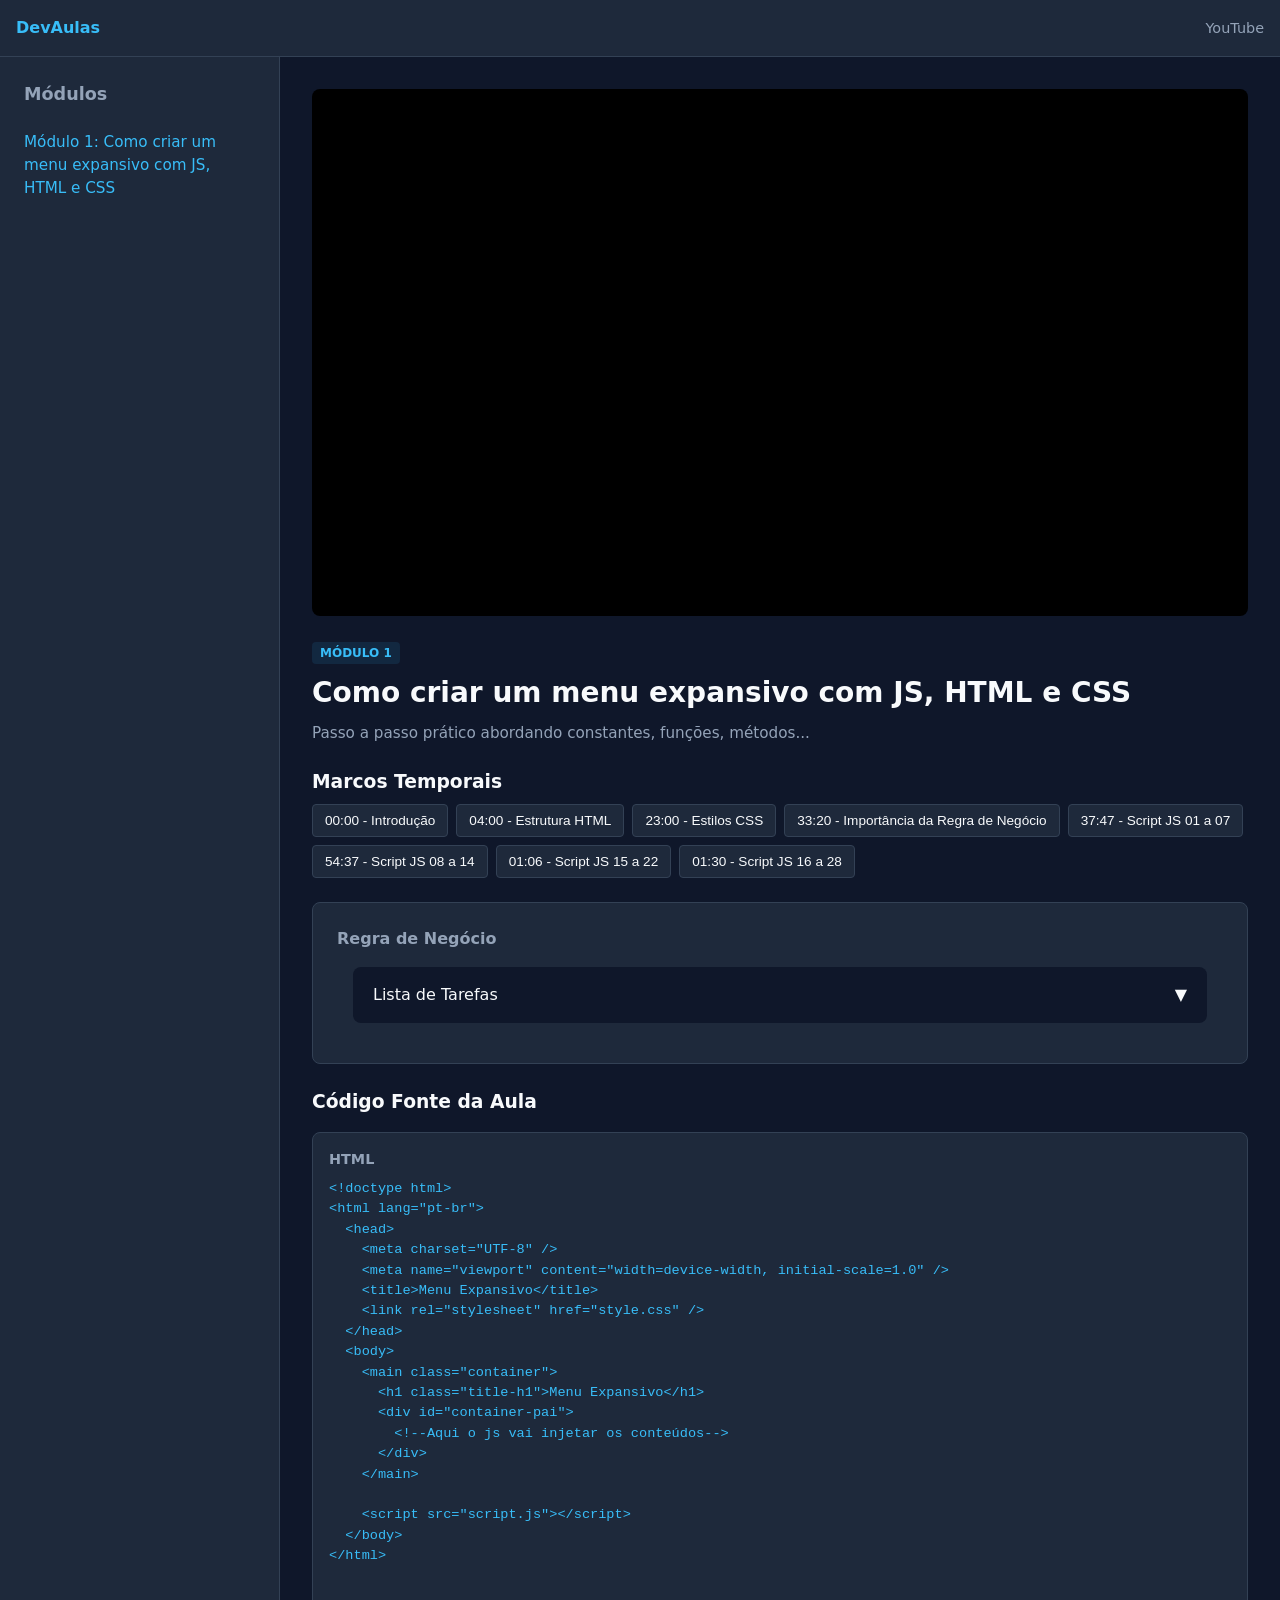
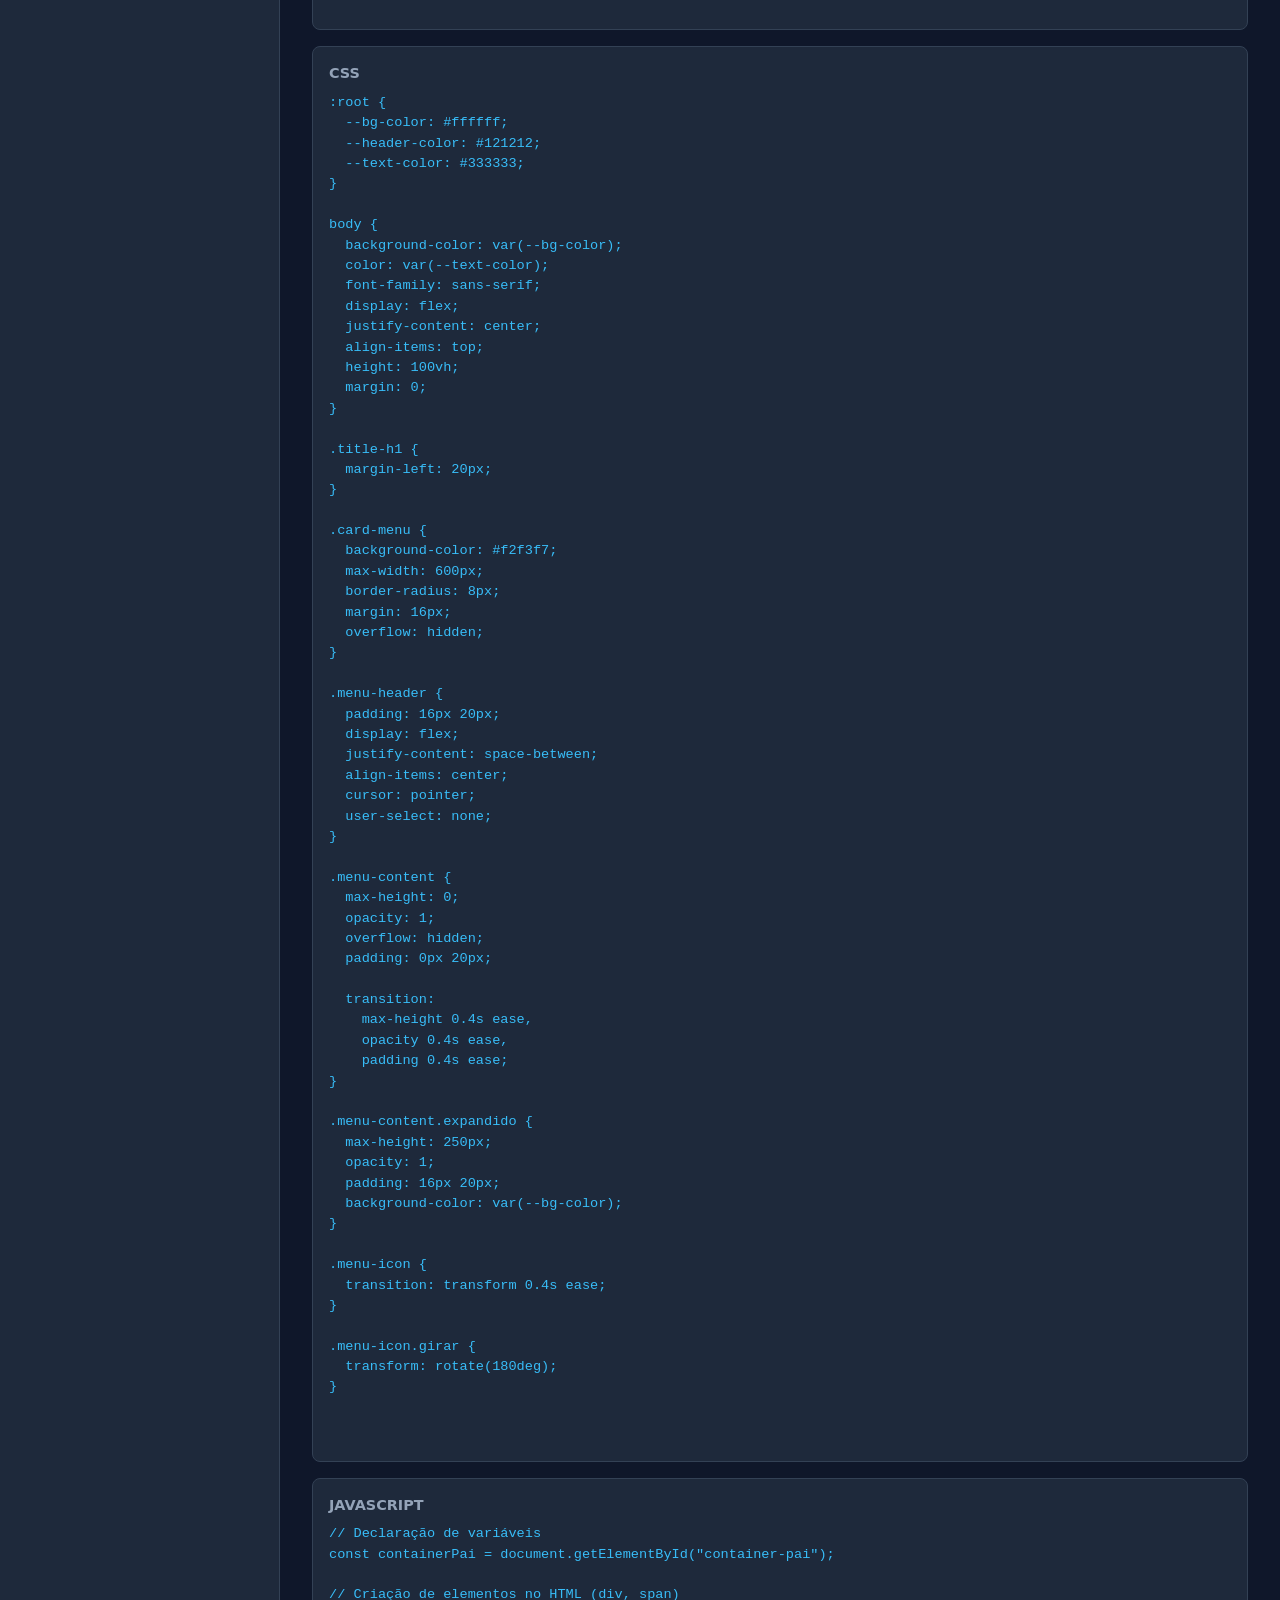
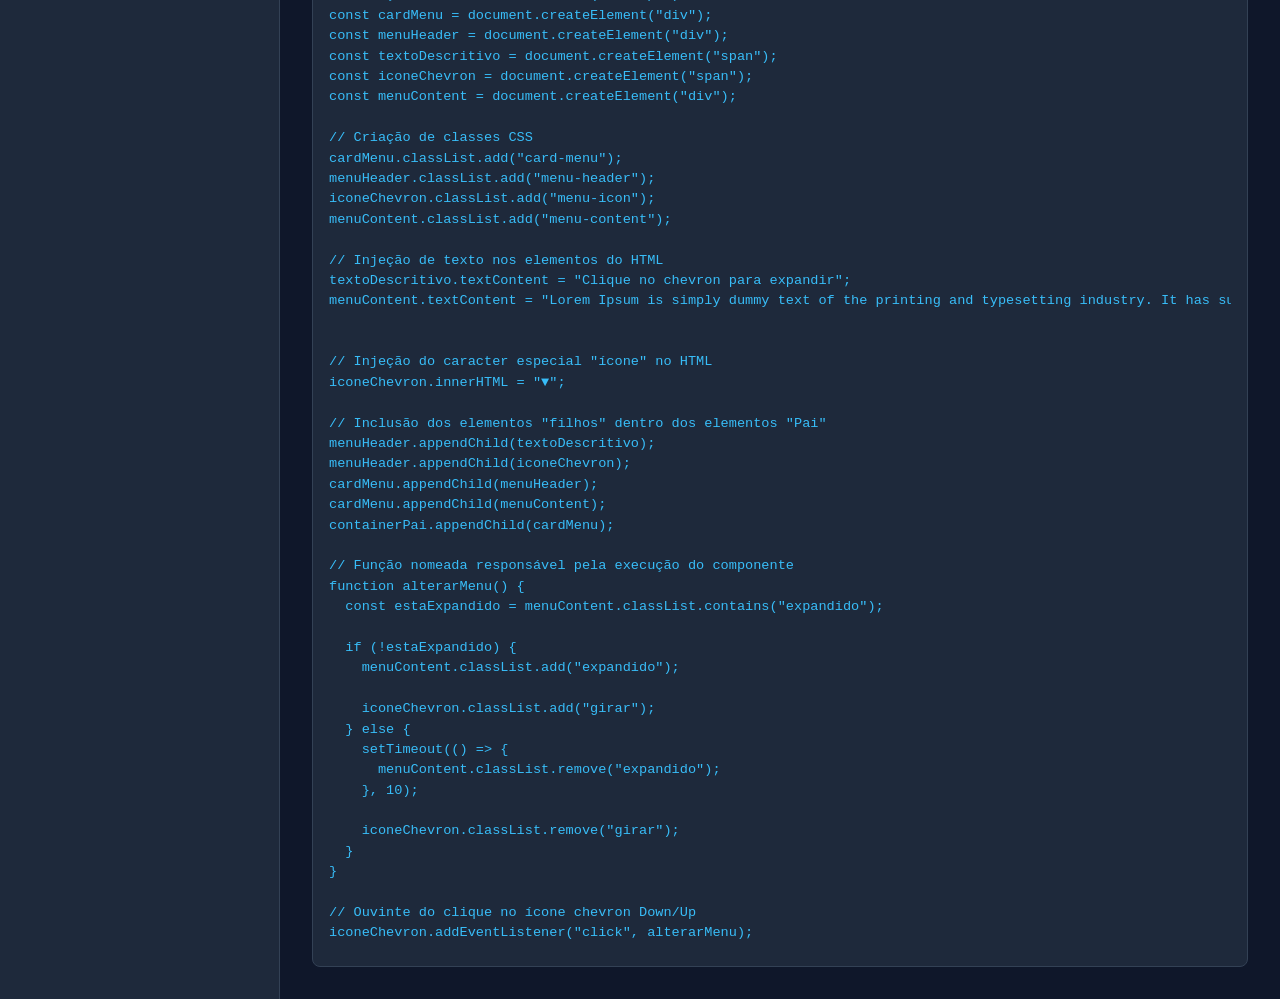
==== index.html @ 7a4fea80 "first commit" ====
<!doctype html>
<html lang="pt-BR">
  <head>
    <meta charset="UTF-8" />
    <meta name="viewport" content="width=device-width, initial-scale=1.0" />
    <title>Minhas Aulas de Programação</title>
    <link rel="stylesheet" href="./css/style.css" />
  </head>
  <body>
    <!-- Navbar Superior -->
    <header class="navbar">
      <button id="menu-toggle" class="menu-btn" aria-label="Abrir Menu">
        ☰
      </button>
      <span class="logo">DevAulas</span>
      <div class="social-links">
        <a href="#" target="_blank">YouTube</a>
      </div>
    </header>

    <!-- Layout Principal -->
    <div class="app-layout">
      <!-- Sidebar (O JS vai injetar a lista de módulos/aulas aqui) -->
      <aside id="sidebar" class="sidebar">
        <h3 class="sidebar-title">Módulos</h3>
        <nav>
          <ul class="module-list" id="module-list">
            <!-- Inserido dinamicamente via JS -->
          </ul>
        </nav>
      </aside>

      <!-- Tela Principal -->
      <main class="content-area">
        <!-- O JS vai injetar o iframe aqui -->
        <div class="video-container" id="video-wrapper"></div>

        <!-- O JS vai injetar título, descrição e badge aqui -->
        <section class="video-info" id="video-info-wrapper"></section>

        <!-- O JS vai injetar os botões de timestamp aqui -->
        <section class="timestamps-container">
          <h3>Marcos Temporais</h3>
          <ul id="timestamps-list"></ul>
        </section>

        <!-- Regras de Negócio (Checklist Interativo) -->
        <section class="business-rules-section">
          <h3>Regra de Negócio</h3>
          <div id="checklist-container"></div>
        </section>

        <!-- O JS vai injetar o bloco de código aqui -->
        <!-- Seção de Código Fonte Dividida -->
        <section class="code-snippets-container">
          <h3>Código Fonte da Aula</h3>

          <!-- Bloco HTML -->
          <div class="code-box">
            <h4>HTML</h4>
            <pre><code id="code-html-output"></code></pre>
          </div>

          <!-- Bloco CSS -->
          <div class="code-box">
            <h4>CSS</h4>
            <pre><code id="code-css-output"></code></pre>
          </div>

          <!-- Bloco JavaScript -->
          <div class="code-box">
            <h4>JavaScript</h4>
            <pre><code id="code-js-output"></code></pre>
          </div>
        </section>
      </main>
    </div>

    <script type="module" src="app.js"></script>
  </body>
</html>
---- css/style.css ----
/* Variáveis e Reset */
:root {
  --bg-color: #0f172a;
  --surface-color: #1e293b;
  --text-color: #f8fafc;
  --text-muted: #94a3b8;
  --primary-color: #38bdf8;
  --border-color: #334155;
}

* {
  margin: 0;
  padding: 0;
  box-sizing: border-box;
}

body {
  font-family:
    system-ui,
    -apple-system,
    sans-serif;
  background-color: var(--bg-color);
  color: var(--text-color);
  line-height: 1.5;
}

/* Navbar */
.navbar {
  display: flex;
  justify-content: space-between;
  align-items: center;
  padding: 1rem;
  background-color: var(--surface-color);
  border-bottom: 1px solid var(--border-color);
  position: sticky;
  top: 0;
  z-index: 100;
}

.menu-btn {
  background: none;
  border: none;
  color: var(--text-color);
  font-size: 1.5rem;
  cursor: pointer;
}

.logo {
  font-weight: bold;
  color: var(--primary-color);
}

.social-links a {
  color: var(--text-muted);
  text-decoration: none;
  font-size: 0.9rem;
}

/* Layout Mobile First (Coluna Única) */
.app-layout {
  display: flex;
  flex-direction: column;
}

/* Sidebar Oculta no Mobile */
.sidebar {
  display: none;
  background-color: var(--surface-color);
  border-right: 1px solid var(--border-color);
  padding: 1.5rem;
}

.sidebar.active {
  display: block;
}

.sidebar-title {
  font-size: 1.1rem;
  margin-bottom: 1rem;
  color: var(--text-muted);
}

.module-list {
  list-style: none;
}

.module-list a {
  color: var(--text-color);
  text-decoration: none;
  display: block;
  padding: 0.5rem 0;
  font-size: 0.95rem;
}

.module-list a.active {
  color: var(--primary-color);
  font-weight: 500;
}

/* Tela Principal */
.content-area {
  padding: 1rem;
  display: flex;
  flex-direction: column;
  gap: 1.5rem;
  max-width: 900px;
  margin: 0 auto;
  width: 100%;
  min-width: 0;
}

/* Container do Vídeo Proporcional (16:9) */
.video-container {
  position: relative;
  width: 100%;
  aspect-ratio: 16 / 9;
  background-color: #000;
  border-radius: 8px;
  overflow: hidden;
}

.video-container iframe {
  position: absolute;
  top: 0;
  left: 0;
  width: 100%;
  height: 100%;
}

/* Informações do Vídeo */
.video-info .badge {
  background-color: rgba(56, 189, 248, 0.1);
  color: var(--primary-color);
  padding: 0.25rem 0.5rem;
  border-radius: 4px;
  font-size: 0.75rem;
  font-weight: bold;
  text-transform: uppercase;
}

.video-info h1 {
  font-size: 1.25rem;
  margin-top: 0.5rem;
  margin-bottom: 0.5rem;
}

.video-info p {
  color: var(--text-muted);
  font-size: 0.95rem;
}

/* Timestamps e Código */
.timestamps-container ul {
  list-style: none;
  display: flex;
  flex-wrap: wrap;
  gap: 0.5rem;
  margin-top: 0.5rem;
}

.timestamps-container button {
  background-color: var(--surface-color);
  border: 1px solid var(--border-color);
  color: var(--text-color);
  padding: 0.5rem 0.75rem;
  border-radius: 4px;
  cursor: pointer;
  font-size: 0.85rem;
}

/* Container geral dos blocos de código */
.code-snippets-container {
  display: flex;
  flex-direction: column;
  gap: 1rem;
  width: 100%;
  max-width: 100%;
  box-sizing: border-box;
}

/* Cada caixa individual de código */
.code-box {
  background-color: var(--surface-color);
  border: 1px solid var(--border-color);
  border-radius: 8px;
  padding: 1rem;
  width: 100%;
  max-width: 100%;
  box-sizing: border-box;
  overflow: hidden; /* Contém qualquer excesso dentro da caixa */
  min-width: 0;
}

.code-box h4 {
  font-size: 0.9rem;
  color: var(--text-muted);
  margin-bottom: 0.5rem;
  text-transform: uppercase;
}

/* É aqui que a mágica do scroll horizontal acontece */
.code-box pre {
  width: 100%;
  max-width: 100%;
  overflow-x: auto; /* Ativa a barra de rolagem horizontal apenas se a linha for longa */
  margin: 0;
  padding-bottom: 6px; /* Dá um respiro para a barra de rolagem não colar no código */
}

/* Estilização interna do código */
.code-box pre code {
  font-family: monospace;
  font-size: 0.85rem;
  color: #38bdf8;
  display: block;
  white-space: pre; /* Impede que o código quebre de linha automaticamente */
  word-break: normal;
  overflow-wrap: normal;
}

/* Estilos do Checklist de Regras de Negócio */
.business-rules-section {
  background-color: var(--surface-color);
  border: 1px solid var(--border-color);
  border-radius: 8px;
  padding: 1.5rem;
}

.business-rules-section h3 {
  font-size: 1rem;
  margin-bottom: 1rem;
  color: var(--text-muted);
}

.todo-list {
  list-style: none;
  display: flex;
  flex-direction: column;
  gap: 0.75rem;
}

.todo-item {
  display: flex;
  align-items: flex-start;
  gap: 0.75rem;
  font-size: 0.9rem;
  color: var(--text-color);
}

.todo-checkbox {
  margin-top: 0.25rem;
  accent-color: var(--primary-color);
  cursor: pointer;
  width: 1rem;
  height: 1rem;
}

.todo-text {
  cursor: pointer;
  transition: color 0.2s ease;
}

.todo-text.concluida {
  text-decoration: line-through;
  color: var(--text-muted);
}

/* Regra de negocio */
.card-menu {
  background-color: var(--bg-color);
  max-width: 100%;
  border-radius: 8px;
  margin: 16px;
  overflow: hidden;
}

.menu-header {
  padding: 16px 20px;
  display: flex;
  justify-content: space-between;
  align-items: center;
  cursor: pointer;
  user-select: none;
}

.menu-content {
  max-height: 0;
  opacity: 1;
  overflow: hidden;
  padding: 0px 20px;

  transition:
    max-heigth 0.4s ease,
    opacity 0.4s ease,
    padding 0.4s ease;
}

.menu-content.expandido {
  max-height: 1680px;
  opacity: 1;
  padding: 16px 20px;
  background-color: var(--bg-color);
}

.menu-icon {
  transition: transform 0.4s ease;
}

.menu-icon.girar {
  transform: rotate(180deg);
}

/* Breakpoint para Desktop (A partir de 768px) */
@media (min-width: 768px) {
  .app-layout {
    display: grid;
    grid-template-columns: 280px 1fr;
    min-height: calc(100vh - 57px);
  }

  .sidebar {
    display: block; /* Sidebar fixa visível no desktop */
  }

  .menu-btn {
    display: none; /* Some o botão hambúrguer no desktop */
  }

  .content-area {
    padding: 2rem;
    max-width: 100%;
  }

  .video-info h1 {
    font-size: 1.75rem;
  }
}
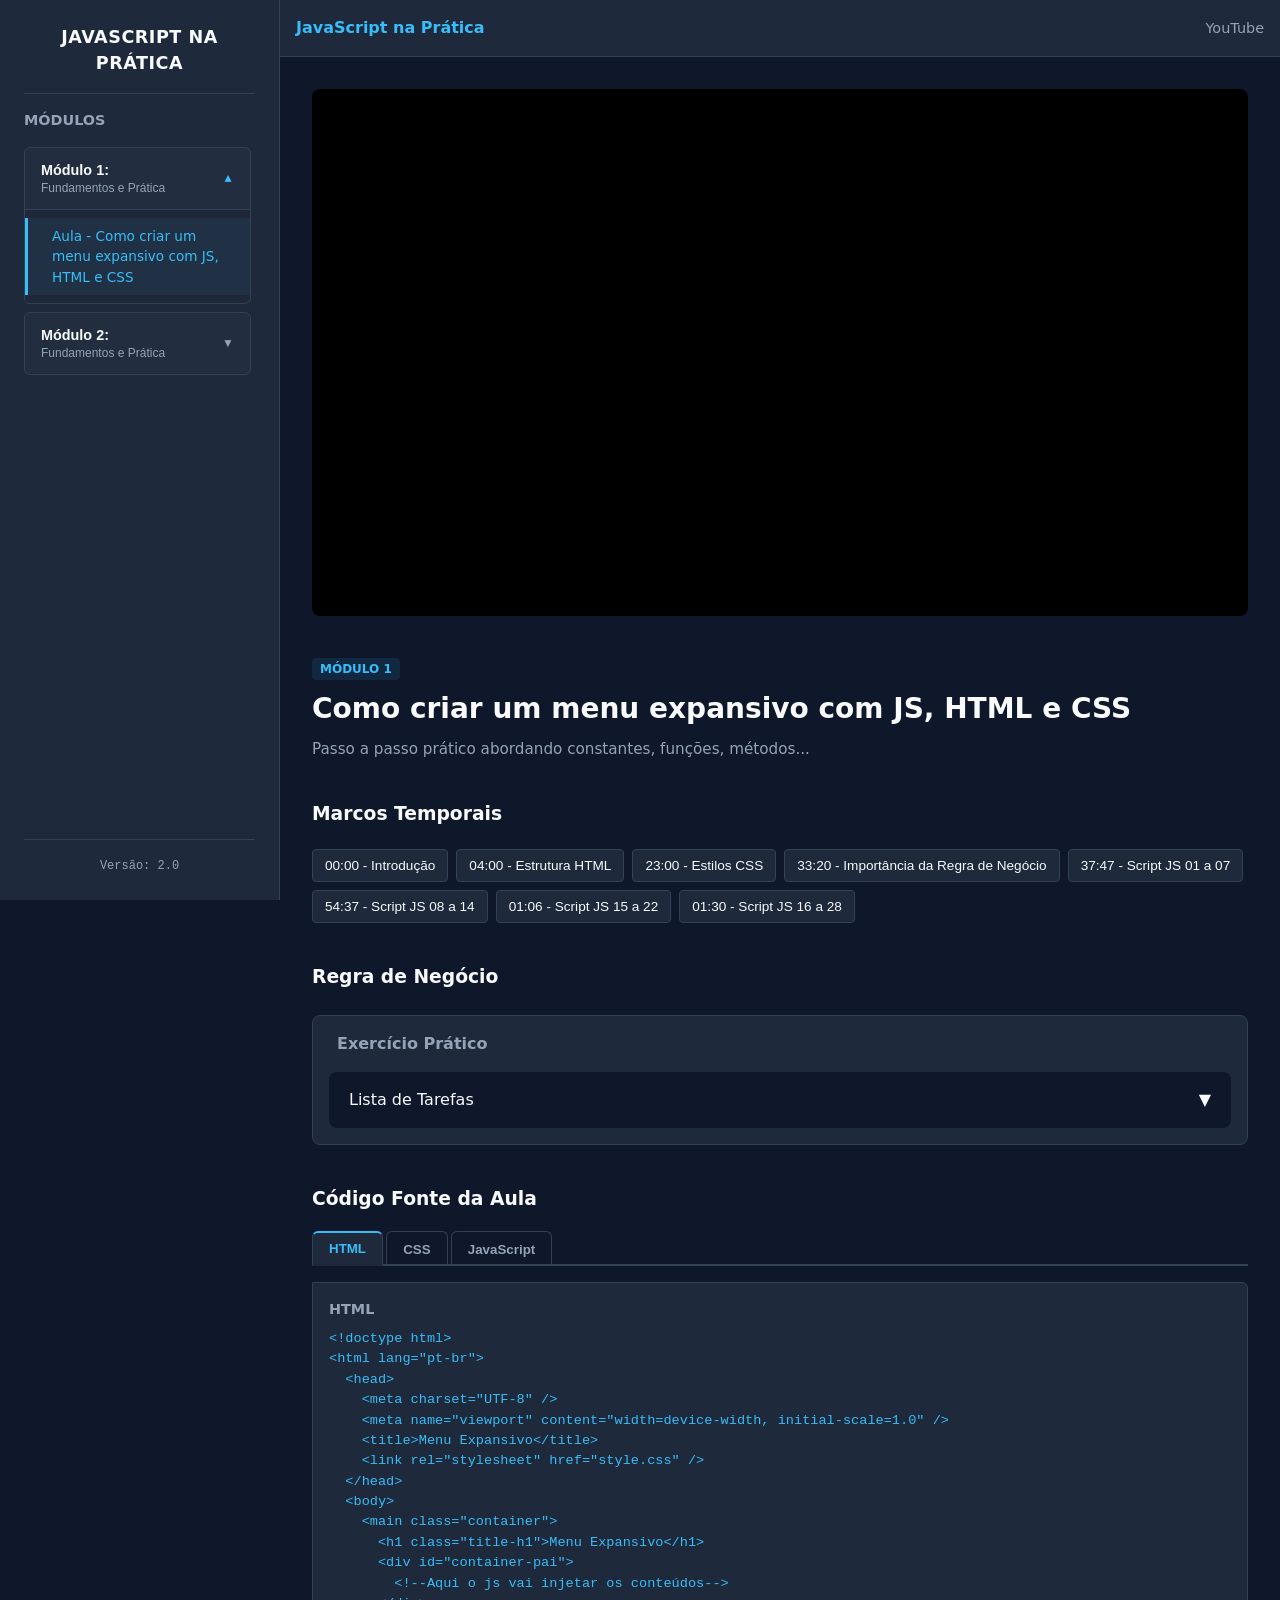
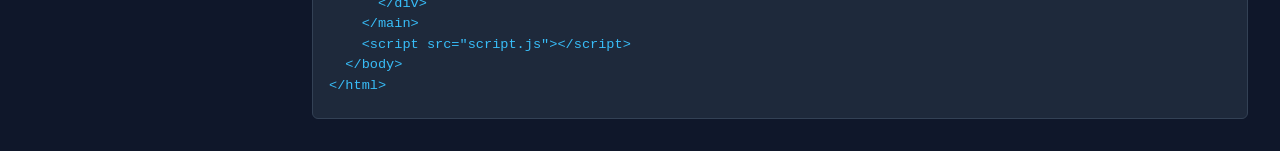
==== commit bd687cab: "Ajuste de layout, criação de componentes, estruturação de pastas e arquivos" ====
--- a/index.html
+++ b/index.html
@@ -5,29 +5,33 @@
     <meta name="viewport" content="width=device-width, initial-scale=1.0" />
     <title>Minhas Aulas de Programação</title>
     <link rel="stylesheet" href="./css/style.css" />
+    <link rel="stylesheet" href="./css/sidebar.css" />
   </head>
   <body>
-    <!-- Navbar Superior -->
-    <header class="navbar">
-      <button id="menu-toggle" class="menu-btn" aria-label="Abrir Menu">
-        ☰
-      </button>
-      <span class="logo">DevAulas</span>
-      <div class="social-links">
-        <a href="#" target="_blank">YouTube</a>
-      </div>
-    </header>
-
     <!-- Layout Principal -->
     <div class="app-layout">
       <!-- Sidebar (O JS vai injetar a lista de módulos/aulas aqui) -->
       <aside id="sidebar" class="sidebar">
-        <h3 class="sidebar-title">Módulos</h3>
-        <nav>
-          <ul class="module-list" id="module-list">
-            <!-- Inserido dinamicamente via JS -->
-          </ul>
-        </nav>
+        <!-- Bloco 1: Logotipo (Centralizado) -->
+        <div class="sidebar-logo">
+          <span class="logo-text">JavaScript na Prática</span>
+        </div>
+
+        <!-- Bloco 2: Menu e Submenus -->
+        <div class="sidebar-nav">
+          <h3 class="sidebar-title">Módulos</h3>
+          <nav>
+            <ul class="module-list" id="module-list">
+              <!-- Inserido dinamicamente via JS -->
+            </ul>
+          </nav>
+        </div>
+
+        <!-- Bloco 3: Divisor e Versão (Centralizado) -->
+        <div class="sidebar-footer">
+          <hr class="sidebar-divider" />
+          <span class="version-text">Versão: 2.0</span>
+        </div>
       </aside>
 
       <!-- Tela Principal -->
@@ -45,8 +49,9 @@
         </section>
 
         <!-- Regras de Negócio (Checklist Interativo) -->
+        <h3>Regra de Negócio</h3>
         <section class="business-rules-section">
-          <h3>Regra de Negócio</h3>
+          <h3>Exercício Prático</h3>
           <div id="checklist-container"></div>
         </section>
 
@@ -55,20 +60,27 @@
         <section class="code-snippets-container">
           <h3>Código Fonte da Aula</h3>
 
+          <!-- Barra de Abas (Navegação) -->
+          <div class="code-tabs">
+            <button class="tab-btn active" data-tab="html">HTML</button>
+            <button class="tab-btn" data-tab="css">CSS</button>
+            <button class="tab-btn" data-tab="js">JavaScript</button>
+          </div>
+
           <!-- Bloco HTML -->
-          <div class="code-box">
+          <div class="code-box" id="box-html">
             <h4>HTML</h4>
             <pre><code id="code-html-output"></code></pre>
           </div>
 
           <!-- Bloco CSS -->
-          <div class="code-box">
+          <div class="code-box" id="box-css">
             <h4>CSS</h4>
             <pre><code id="code-css-output"></code></pre>
           </div>
 
           <!-- Bloco JavaScript -->
-          <div class="code-box">
+          <div class="code-box" id="box-js">
             <h4>JavaScript</h4>
             <pre><code id="code-js-output"></code></pre>
           </div>
--- a/css/style.css
+++ b/css/style.css
@@ -24,7 +24,7 @@
   line-height: 1.5;
 }
 
-/* Navbar */
+/* Navbar padrão para mobile / largura total */
 .navbar {
   display: flex;
   justify-content: space-between;
@@ -34,7 +34,8 @@
   border-bottom: 1px solid var(--border-color);
   position: sticky;
   top: 0;
-  z-index: 100;
+  z-index: 1000; /* Garante que fique acima do conteúdo da página, mas abaixo da sidebar mobile se necessário */
+  width: 100%;
 }
 
 .menu-btn {
@@ -62,41 +63,6 @@
   flex-direction: column;
 }
 
-/* Sidebar Oculta no Mobile */
-.sidebar {
-  display: none;
-  background-color: var(--surface-color);
-  border-right: 1px solid var(--border-color);
-  padding: 1.5rem;
-}
-
-.sidebar.active {
-  display: block;
-}
-
-.sidebar-title {
-  font-size: 1.1rem;
-  margin-bottom: 1rem;
-  color: var(--text-muted);
-}
-
-.module-list {
-  list-style: none;
-}
-
-.module-list a {
-  color: var(--text-color);
-  text-decoration: none;
-  display: block;
-  padding: 0.5rem 0;
-  font-size: 0.95rem;
-}
-
-.module-list a.active {
-  color: var(--primary-color);
-  font-weight: 500;
-}
-
 /* Tela Principal */
 .content-area {
   padding: 1rem;
@@ -128,6 +94,10 @@
 }
 
 /* Informações do Vídeo */
+.video-info {
+  margin-top: 1rem;
+}
+
 .video-info .badge {
   background-color: rgba(56, 189, 248, 0.1);
   color: var(--primary-color);
@@ -150,12 +120,20 @@
 }
 
 /* Timestamps e Código */
+.timestamps-container {
+  margin-top: 1rem;
+  margin-bottom: 1rem;
+}
 .timestamps-container ul {
   list-style: none;
   display: flex;
   flex-wrap: wrap;
   gap: 0.5rem;
   margin-top: 0.5rem;
+}
+
+.timestamps-container h3 {
+  margin-bottom: 1.3rem;
 }
 
 .timestamps-container button {
@@ -176,19 +154,53 @@
   width: 100%;
   max-width: 100%;
   box-sizing: border-box;
-}
-
-/* Cada caixa individual de código */
+  margin-top: 1rem;
+}
+
+/* Estilização dos botões (Abas) lado a lado */
+.code-tabs {
+  display: flex;
+  gap: 0.2rem;
+  border-bottom: 2px solid var(--border-color);
+  padding-bottom: 0;
+}
+
+.tab-btn {
+  background-color: transparent;
+  border: 1px solid var(--border-color);
+  border-bottom: none; /* Remove a borda inferior para conectar com a caixa */
+  padding: 0.5rem 1rem;
+  border-radius: 6px 6px 0 0;
+  cursor: pointer;
+  font-weight: bold;
+  color: var(--text-muted);
+  position: relative;
+  bottom: -2px; /* Sobrepõe a linha de baixo do container das abas */
+}
+
+.tab-btn.active {
+  background-color: var(--surface-color);
+  color: #38bdf8;
+  border-top: 2px solid #38bdf8;
+  border-bottom: 2px solid var(--surface-color); /* Cria a ilusão de fusão com o box */
+}
+
+/* Oculta todas as caixas de código por padrão */
 .code-box {
+  display: none;
   background-color: var(--surface-color);
   border: 1px solid var(--border-color);
-  border-radius: 8px;
+  border-radius: 0 6px 6px 6px;
   padding: 1rem;
   width: 100%;
-  max-width: 100%;
   box-sizing: border-box;
-  overflow: hidden; /* Contém qualquer excesso dentro da caixa */
+  overflow: hidden;
   min-width: 0;
+}
+
+/* Mostra apenas a caixa ativa */
+.code-box.active {
+  display: block;
 }
 
 .code-box h4 {
@@ -198,13 +210,13 @@
   text-transform: uppercase;
 }
 
-/* É aqui que a mágica do scroll horizontal acontece */
+/* Scroll horizontal */
 .code-box pre {
   width: 100%;
   max-width: 100%;
-  overflow-x: auto; /* Ativa a barra de rolagem horizontal apenas se a linha for longa */
+  overflow-x: auto;
   margin: 0;
-  padding-bottom: 6px; /* Dá um respiro para a barra de rolagem não colar no código */
+  padding-bottom: 6px;
 }
 
 /* Estilização interna do código */
@@ -213,9 +225,7 @@
   font-size: 0.85rem;
   color: #38bdf8;
   display: block;
-  white-space: pre; /* Impede que o código quebre de linha automaticamente */
-  word-break: normal;
-  overflow-wrap: normal;
+  white-space: pre;
 }
 
 /* Estilos do Checklist de Regras de Negócio */
@@ -223,13 +233,14 @@
   background-color: var(--surface-color);
   border: 1px solid var(--border-color);
   border-radius: 8px;
-  padding: 1.5rem;
 }
 
 .business-rules-section h3 {
   font-size: 1rem;
   margin-bottom: 1rem;
   color: var(--text-muted);
+  padding-left: 1.5rem;
+  padding-top: 1rem;
 }
 
 .todo-list {
@@ -312,14 +323,24 @@
 
 /* Breakpoint para Desktop (A partir de 768px) */
 @media (min-width: 768px) {
+  body {
+    margin-left: 0px; /* Compensa exatamente a largura da sidebar fixa */
+  }
+
   .app-layout {
-    display: grid;
-    grid-template-columns: 280px 1fr;
-    min-height: calc(100vh - 57px);
-  }
-
-  .sidebar {
-    display: block; /* Sidebar fixa visível no desktop */
+    display: flex;
+    flex-direction: column;
+    min-height: 100vh;
+  }
+
+  .app-layout,
+  main {
+    margin-left: 280px;
+  }
+
+  .navbar {
+    left: 280px; /* Compensa exatamente a largura da sidebar */
+    width: calc(100% - 280px); /* Preenche o resto da tela */
   }
 
   .menu-btn {
--- a/css/sidebar.css
+++ b/css/sidebar.css
@@ -0,0 +1,197 @@
+/* Padrão Mobile / Gaveta (Oculto por padrão) */
+.sidebar {
+  position: fixed;
+  top: 0;
+  left: 0;
+  width: 280px;
+  height: 100vh;
+  background-color: var(--surface-color);
+  border-right: 1px solid var(--border-color);
+  padding: 1.5rem;
+  display: flex;
+  flex-direction: column;
+  justify-content: space-between;
+  z-index: 2000;
+  box-sizing: border-box;
+  transform: translateX(-100%);
+  transition: transform 0.3s ease-in-out;
+  box-shadow: 4px 0 15px rgba(0, 0, 0, 0.2);
+}
+
+.sidebar.active {
+  transform: translateX(0);
+}
+
+/* Bloco 1: Logotipo */
+.sidebar-logo {
+  text-align: center;
+  padding-bottom: 1rem;
+  border-bottom: 1px solid var(--border-color);
+}
+
+.logo-text {
+  font-weight: bold;
+  font-size: 1.1rem;
+  color: var(--text-color);
+  text-transform: uppercase;
+  letter-spacing: 0.5px;
+}
+
+/* Bloco 2: Menu e Submenus com scroll interno */
+.sidebar-nav {
+  flex: 1;
+  overflow-y: auto;
+  margin: 1rem 0;
+  padding-right: 4px;
+}
+
+.sidebar-title {
+  font-size: 0.9rem;
+  margin-bottom: 1rem;
+  color: var(--text-muted);
+  text-transform: uppercase;
+}
+
+/* Bloco 3: Rodapé, Linha Divisoria e Versão */
+.sidebar-footer {
+  text-align: center;
+  padding-top: 0.5rem;
+}
+
+.sidebar-divider {
+  border: none;
+  border-top: 1px solid var(--border-color);
+  margin-bottom: 0.75rem;
+}
+
+.version-text {
+  font-size: 0.75rem;
+  color: var(--text-muted);
+  font-family: monospace;
+}
+
+/* Menu lateral */
+.module-item {
+  list-style: none;
+  margin-bottom: 0.5rem;
+  border-radius: 6px;
+  overflow: hidden;
+  background-color: rgba(255, 255, 255, 0.02);
+  border: 1px solid var(--border-color);
+}
+
+.module-btn {
+  width: 100%;
+  background: transparent;
+  border: none;
+  padding: 0.85rem 1rem;
+  display: flex;
+  justify-content: space-between;
+  align-items: center;
+  cursor: pointer;
+  color: var(--text-color);
+  text-align: left;
+  font-weight: 600;
+  font-size: 0.9rem;
+  transition: background-color 0.2s ease;
+}
+
+.module-btn:hover {
+  background-color: rgba(56, 189, 248, 0.08);
+}
+
+.module-title-text {
+  display: flex;
+  flex-direction: column;
+  gap: 0.2rem;
+}
+
+.module-title-text small {
+  font-size: 0.75rem;
+  font-weight: normal;
+  color: var(--text-muted);
+}
+
+.module-chevron {
+  font-size: 0.75rem;
+  color: var(--text-muted);
+  transition: transform 0.3s cubic-bezier(0.4, 0, 0.2, 1);
+}
+
+.module-item.expandido .module-chevron {
+  transform: rotate(180deg);
+  color: #38bdf8;
+}
+
+.submenu-list {
+  list-style: none;
+  max-height: 0;
+  overflow: hidden;
+  padding: 0;
+  margin: 0;
+  background-color: rgba(0, 0, 0, 0.1);
+  border-top: 1px solid transparent;
+  transition:
+    max-height 0.35s ease-in-out,
+    padding 0.35s ease,
+    border-color 0.2s ease;
+}
+
+.module-item.expandido .submenu-list {
+  max-height: 400px;
+  padding: 0.5rem 0;
+  border-top-color: var(--border-color);
+}
+
+.submenu-list li a {
+  display: block;
+  padding: 0.5rem 1rem 0.5rem 1.5rem;
+  color: var(--text-muted);
+  text-decoration: none;
+  font-size: 0.85rem;
+  border-left: 3px solid transparent;
+  transition: all 0.2s ease;
+}
+
+.submenu-list li a:hover {
+  color: var(--text-color);
+  background-color: rgba(255, 255, 255, 0.04);
+}
+
+.submenu-list li a.active {
+  color: #38bdf8;
+  border-left-color: #38bdf8;
+  background-color: rgba(56, 189, 248, 0.06);
+  font-weight: 500;
+}
+
+.module-list {
+  list-style: none;
+}
+
+.module-list a {
+  color: var(--text-color);
+  text-decoration: none;
+  display: block;
+  padding: 0.5rem 0;
+  font-size: 0.95rem;
+}
+
+.module-list a.active {
+  color: var(--primary-color);
+  font-weight: 500;
+}
+
+/* Correção para Desktop: Fixa a sidebar na esquerda preenchendo 100vh do topo */
+@media (min-width: 768px) {
+  .sidebar {
+    position: fixed;
+    top: 0;
+    left: 0;
+    width: 280px;
+    height: 100vh;
+    transform: none !important;
+    box-shadow: none;
+    z-index: 100; /* Fica abaixo da navbar se a navbar cobrir tudo, ou ajuste conforme necessário */
+  }
+}
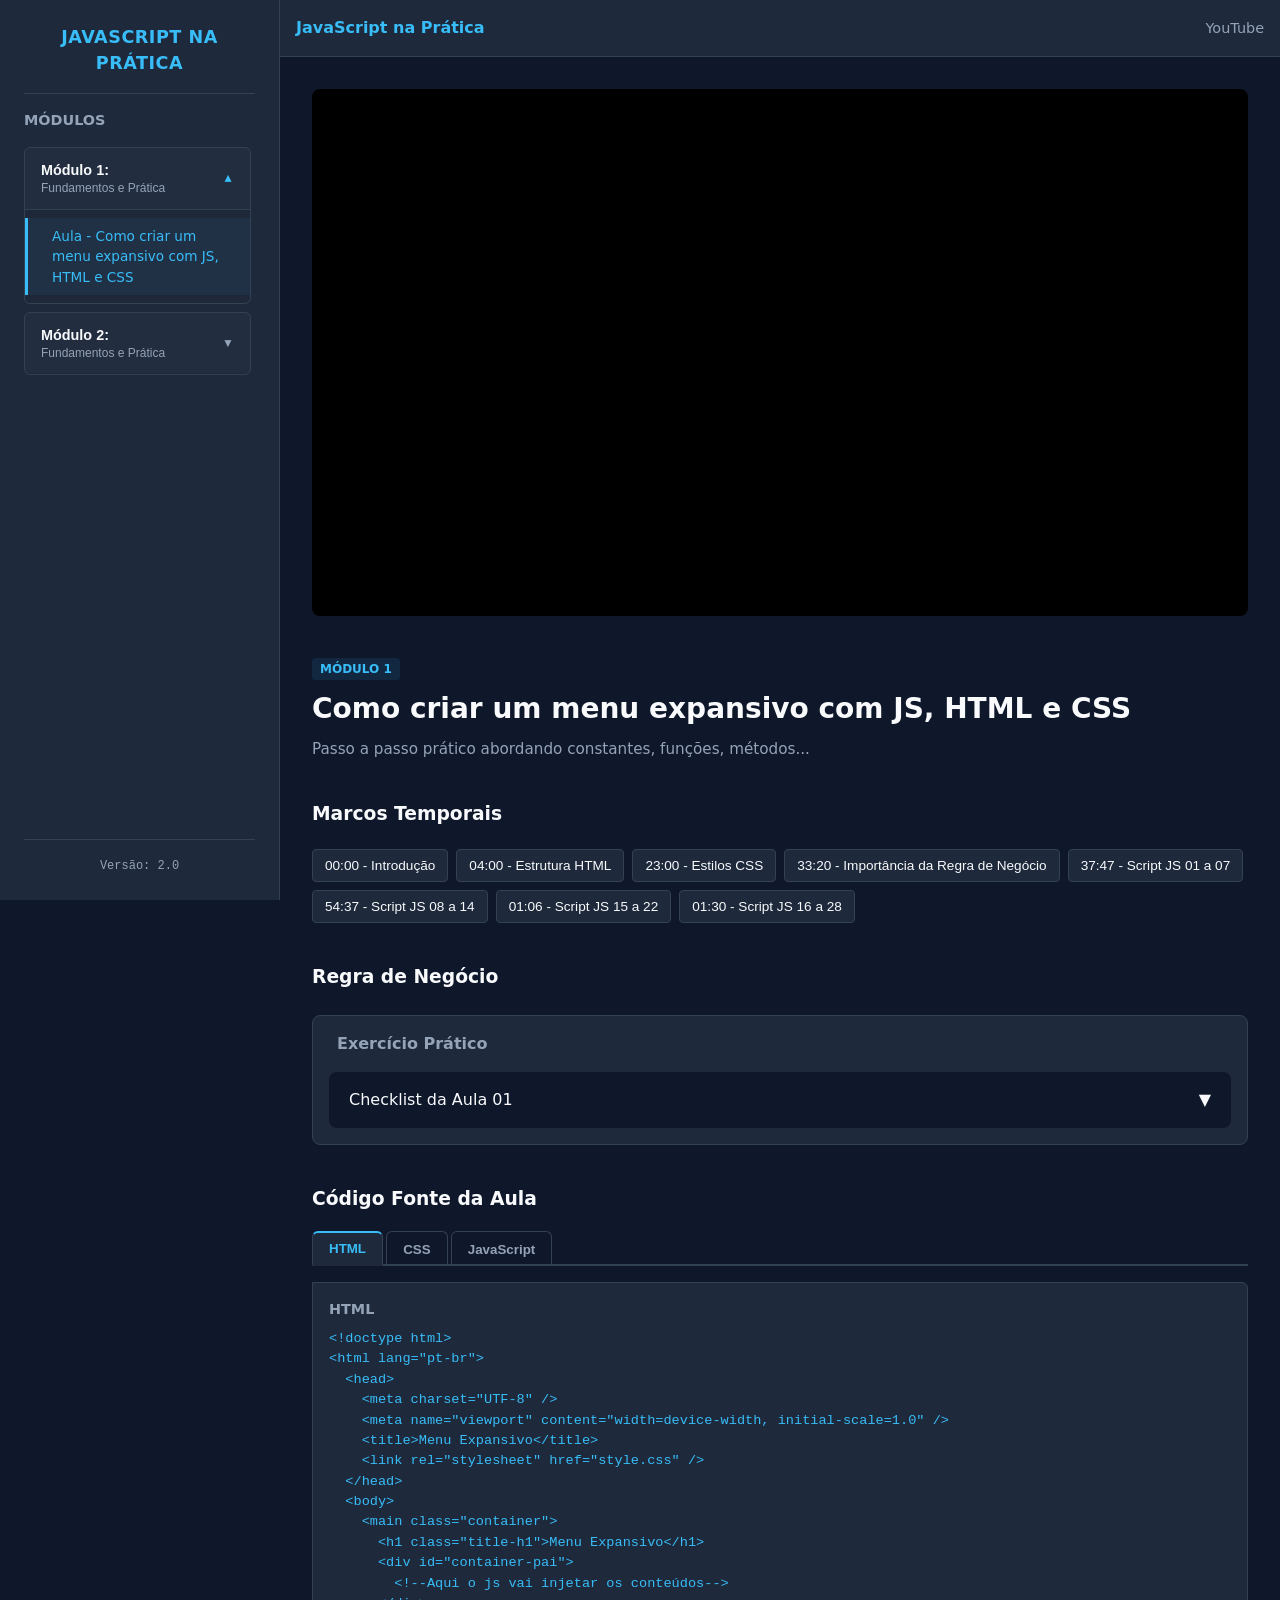
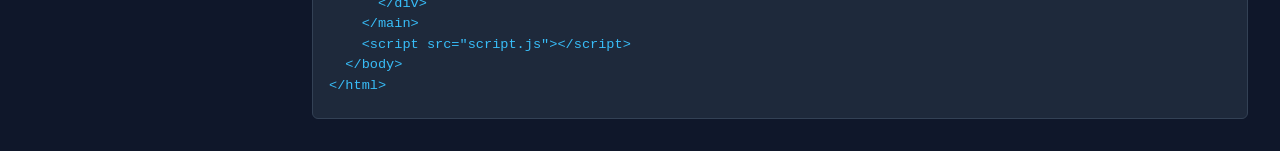
==== commit 92246db3: "Adicionando aula 2" ====
--- a/index.html
+++ b/index.html
@@ -3,7 +3,7 @@
   <head>
     <meta charset="UTF-8" />
     <meta name="viewport" content="width=device-width, initial-scale=1.0" />
-    <title>Minhas Aulas de Programação</title>
+    <title>Java Script Na Prática</title>
     <link rel="stylesheet" href="./css/style.css" />
     <link rel="stylesheet" href="./css/sidebar.css" />
   </head>
--- a/css/style.css
+++ b/css/style.css
@@ -296,21 +296,20 @@
 
 .menu-content {
   max-height: 0;
-  opacity: 1;
+  opacity: 0; /* Opcional: Garante que comece totalmente invisível */
   overflow: hidden;
   padding: 0px 20px;
-
   transition:
-    max-heigth 0.4s ease,
+    max-height 0.4s ease,
     opacity 0.4s ease,
     padding 0.4s ease;
 }
 
 .menu-content.expandido {
-  max-height: 1680px;
   opacity: 1;
   padding: 16px 20px;
   background-color: var(--bg-color);
+  /* O max-height agora é controlado dinamicamente pelo JS via .style.maxHeight */
 }
 
 .menu-icon {
--- a/css/sidebar.css
+++ b/css/sidebar.css
@@ -32,7 +32,7 @@
 .logo-text {
   font-weight: bold;
   font-size: 1.1rem;
-  color: var(--text-color);
+  color: var(--primary-color);
   text-transform: uppercase;
   letter-spacing: 0.5px;
 }
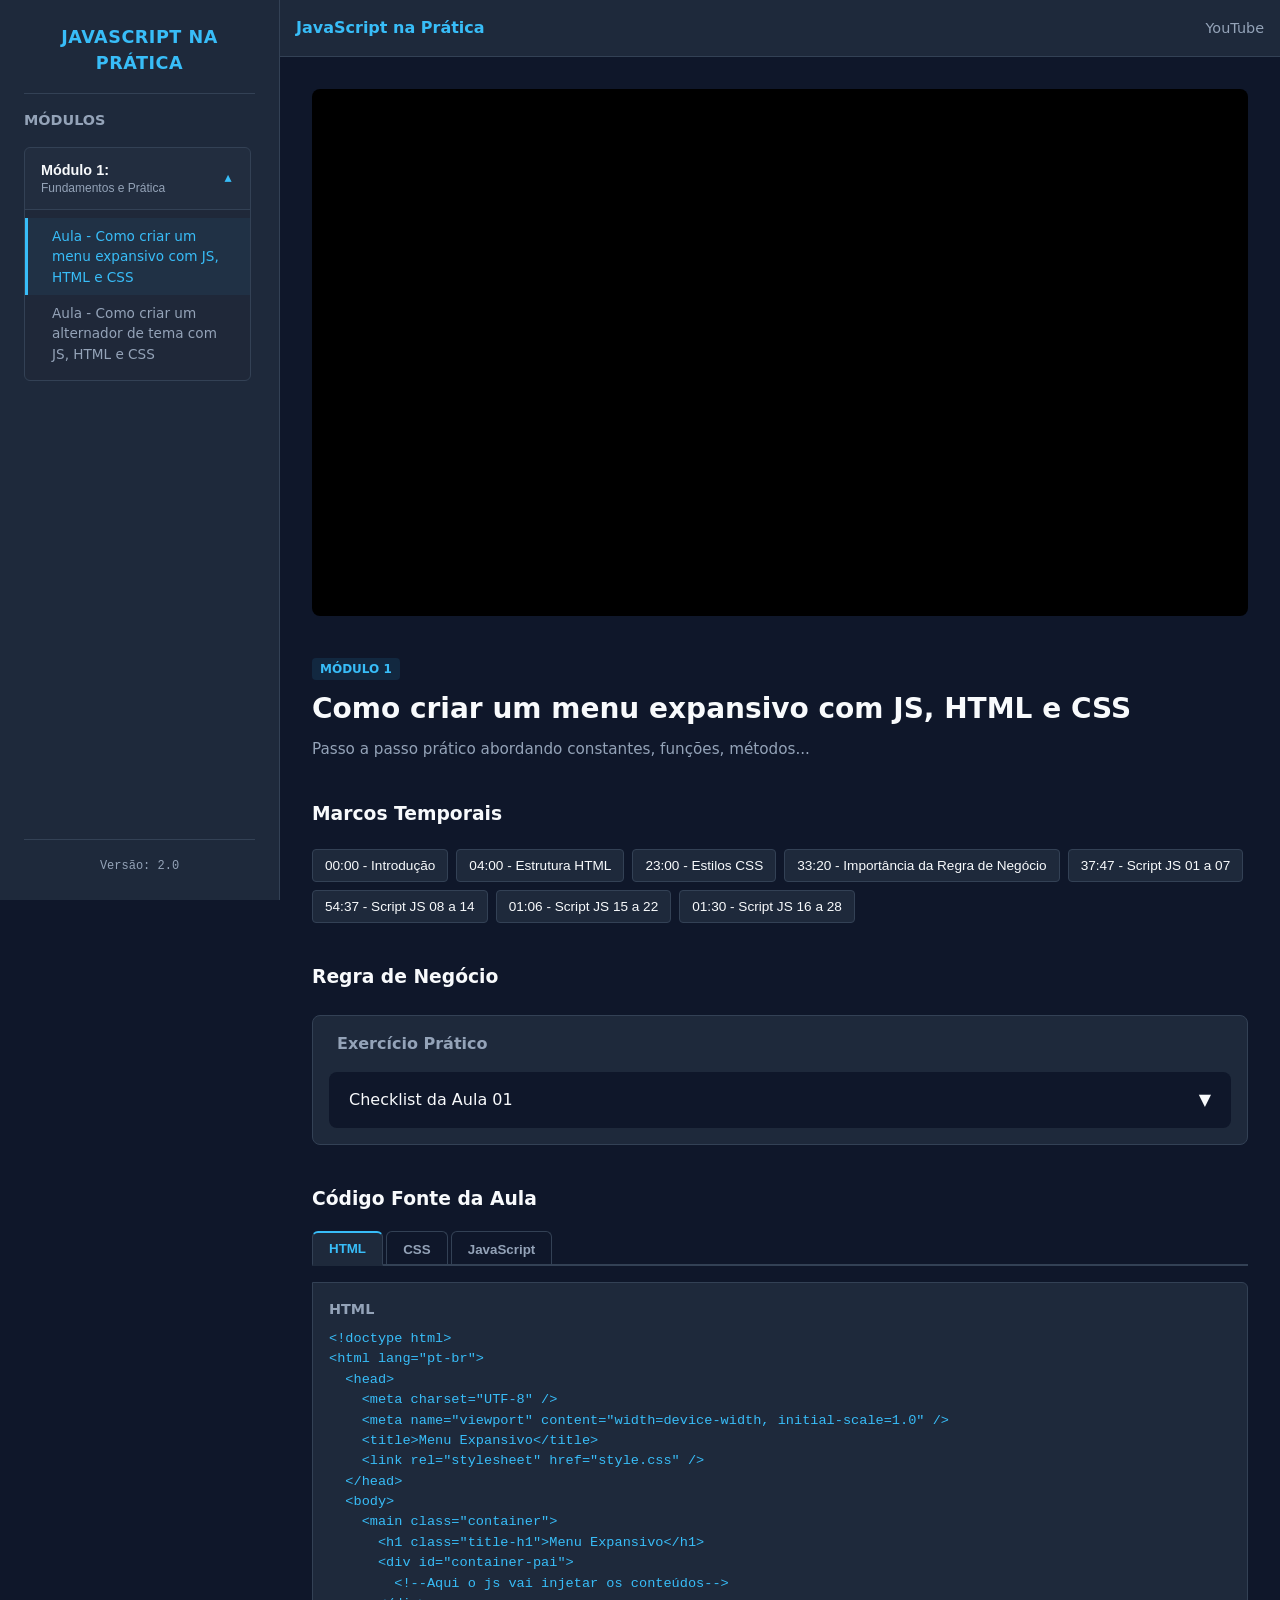
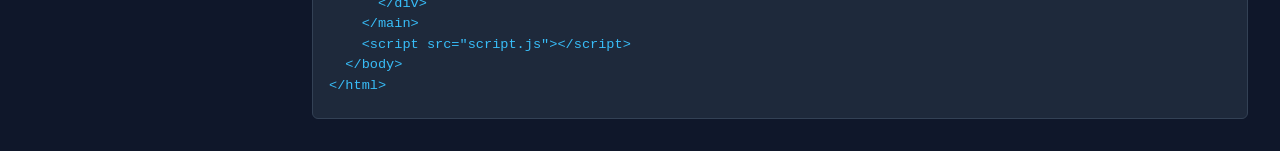
==== commit cd1e6841: "Ajuste de overlay no menu lateral (sidebar) e correção da palavra JavaScript no html" ====
--- a/index.html
+++ b/index.html
@@ -3,12 +3,13 @@
   <head>
     <meta charset="UTF-8" />
     <meta name="viewport" content="width=device-width, initial-scale=1.0" />
-    <title>Java Script Na Prática</title>
+    <title>JavaScript Na Prática</title>
     <link rel="stylesheet" href="./css/style.css" />
     <link rel="stylesheet" href="./css/sidebar.css" />
   </head>
   <body>
     <!-- Layout Principal -->
+    <div class="sidebar-overlay" id="sidebarOverlay"></div>
     <div class="app-layout">
       <!-- Sidebar (O JS vai injetar a lista de módulos/aulas aqui) -->
       <aside id="sidebar" class="sidebar">
--- a/css/sidebar.css
+++ b/css/sidebar.css
@@ -182,6 +182,28 @@
   font-weight: 500;
 }
 
+.sidebar-overlay {
+  position: fixed;
+  top: 0;
+  left: 0;
+  width: 100vw;
+  height: 100vh;
+  background-color: rgba(0, 0, 0, 0.5);
+  opacity: 0;
+  visibility: hidden;
+  transition:
+    opacity 0.3s ease,
+    visibility 0.3s ease;
+  z-index: 1999; /* Fica logo abaixo da sidebar (z-index: 2000) */
+}
+
+/* Quando a sidebar estiver ativa, o overlay aparece */
+.sidebar.active ~ .sidebar-overlay,
+body:has(.sidebar.active) .sidebar-overlay {
+  opacity: 1;
+  visibility: visible;
+}
+
 /* Correção para Desktop: Fixa a sidebar na esquerda preenchendo 100vh do topo */
 @media (min-width: 768px) {
   .sidebar {
